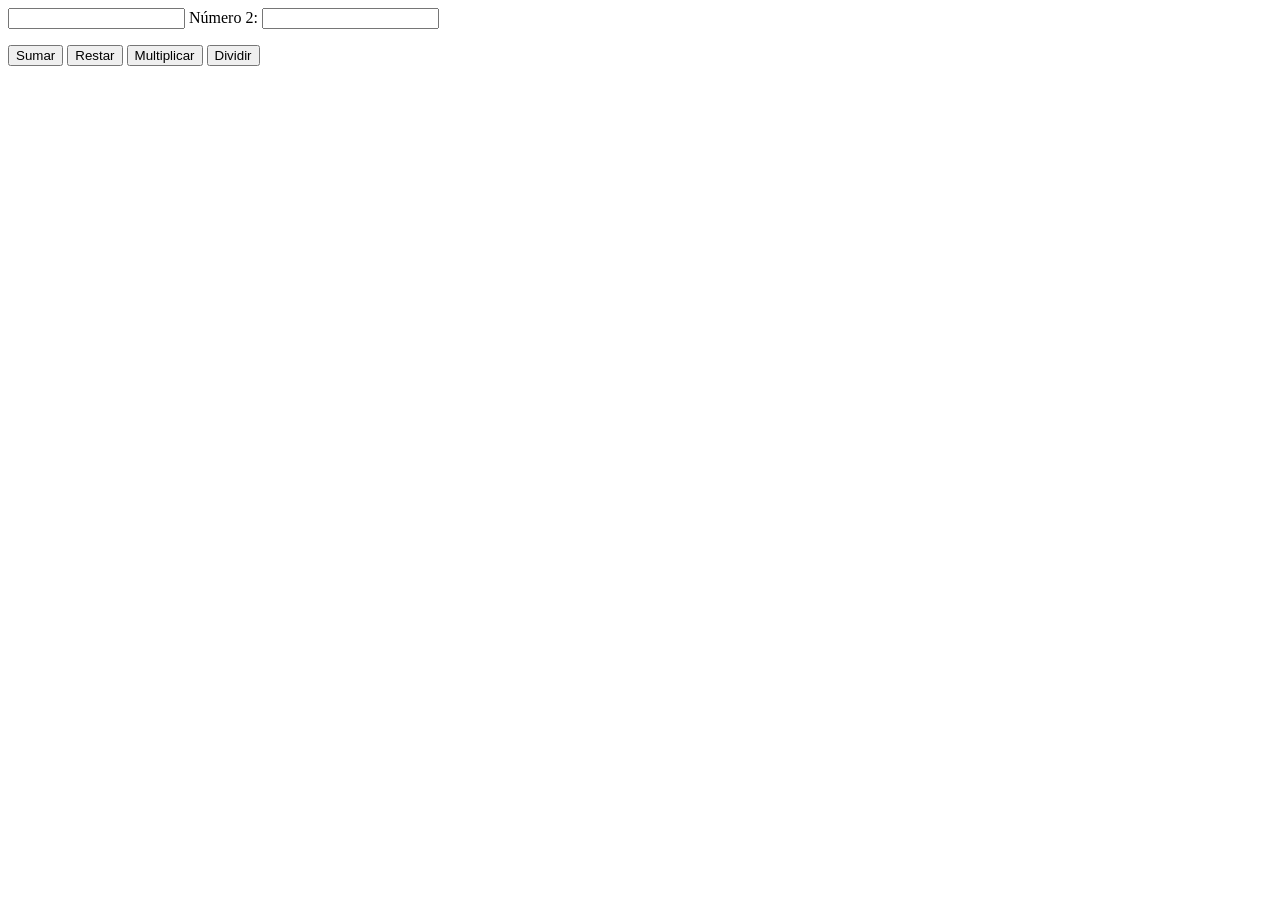
==== index.html @ f5571d43 "metodos" ====
<html lang="en">
    <body>
        <form action="#">
            <input type="number" id="numero_1"
            name="numero_1">
            <label for="numero_2">Número 2:</label>
            <input type="number" id="numero_2"
            name="numero_2">
            <p id="resultado"></p>
            <button type="button" id="btnSuma">Sumar</button>
            <button type="button" id="btnResta">Restar</button>
            <button type="button"
            id="btnMultiplica">Multiplicar</button>
            <button type="button" id="btnDivide">Dividir</button>
        </form>
        <script src="funciones.js"></script>
    </body>
</html>
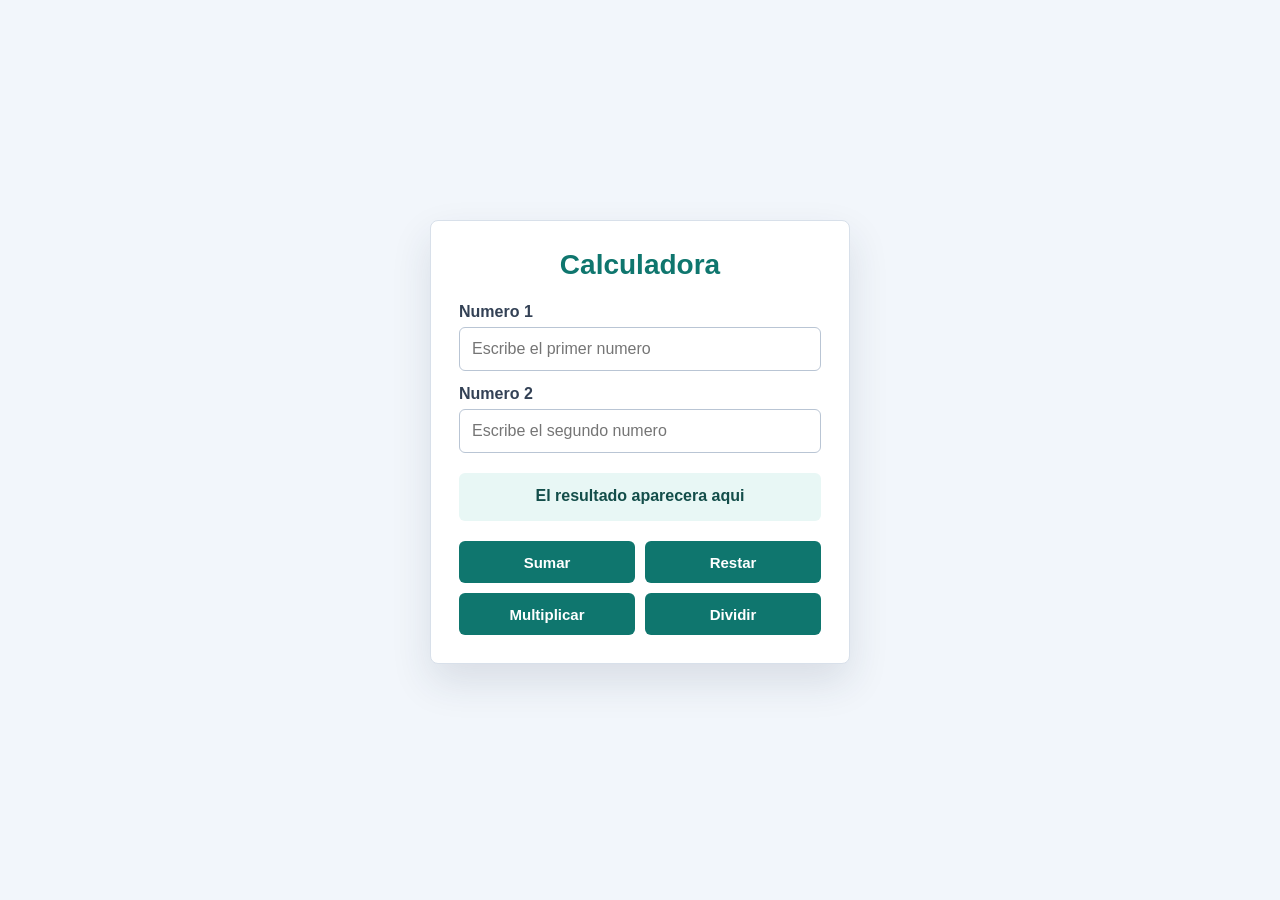
==== commit fe77fcc8: "metodo" ====
--- a/index.html
+++ b/index.html
@@ -1,18 +1,30 @@
-<html lang="en">
+<html lang="es">
+    <head>
+        <title>Calculadora</title>
+        <link rel="stylesheet" href="styles.css">
+    </head>
     <body>
-        <form action="#">
-            <input type="number" id="numero_1"
-            name="numero_1">
-            <label for="numero_2">Número 2:</label>
-            <input type="number" id="numero_2"
-            name="numero_2">
-            <p id="resultado"></p>
-            <button type="button" id="btnSuma">Sumar</button>
-            <button type="button" id="btnResta">Restar</button>
-            <button type="button"
-            id="btnMultiplica">Multiplicar</button>
-            <button type="button" id="btnDivide">Dividir</button>
-        </form>
+        <main class="contenedor">
+            <form class="tarjeta" action="#">
+                <h1>Calculadora</h1>
+
+                <label for="numero_1">Numero 1</label>
+                <input type="number" id="numero_1" name="numero_1" placeholder="Escribe el primer numero">
+
+                <label for="numero_2">Numero 2</label>
+                <input type="number" id="numero_2" name="numero_2" placeholder="Escribe el segundo numero">
+
+                <p class="resultado" id="resultado">El resultado aparecera aqui</p>
+
+                <div class="botones">
+                    <button type="button" id="btnSuma">Sumar</button>
+                    <button type="button" id="btnResta">Restar</button>
+                    <button type="button" id="btnMultiplica">Multiplicar</button>
+                    <button type="button" id="btnDivide">Dividir</button>
+                </div>
+            </form>
+        </main>
+
         <script src="funciones.js"></script>
     </body>
-</html>+</html>
--- a/styles.css
+++ b/styles.css
@@ -0,0 +1,104 @@
+* {
+    box-sizing: border-box;
+}
+
+body {
+    margin: 0;
+    min-height: 100vh;
+    font-family: Arial, Helvetica, sans-serif;
+    background: #f2f6fb;
+    color: #172033;
+}
+
+.contenedor {
+    min-height: 100vh;
+    display: flex;
+    align-items: center;
+    justify-content: center;
+    padding: 24px;
+}
+
+.tarjeta {
+    width: 100%;
+    max-width: 420px;
+    padding: 28px;
+    background: #ffffff;
+    border: 1px solid #d8e0ea;
+    border-radius: 8px;
+    box-shadow: 0 18px 40px rgba(35, 49, 78, 0.12);
+}
+
+h1 {
+    margin: 0 0 22px;
+    text-align: center;
+    font-size: 28px;
+    color: #0f766e;
+}
+
+label {
+    display: block;
+    margin: 14px 0 6px;
+    font-weight: bold;
+    color: #334155;
+}
+
+input {
+    width: 100%;
+    padding: 12px;
+    border: 1px solid #b9c5d4;
+    border-radius: 6px;
+    font-size: 16px;
+    outline: none;
+}
+
+input:focus {
+    border-color: #0f766e;
+    box-shadow: 0 0 0 3px rgba(15, 118, 110, 0.16);
+}
+
+.botones {
+    display: grid;
+    grid-template-columns: repeat(2, 1fr);
+    gap: 10px;
+}
+
+button {
+    min-height: 42px;
+    border: 0;
+    border-radius: 6px;
+    background: #0f766e;
+    color: #ffffff;
+    font-size: 15px;
+    font-weight: bold;
+    cursor: pointer;
+}
+
+button:hover {
+    background: #115e59;
+}
+
+.boton-principal {
+    width: 100%;
+    margin-top: 18px;
+}
+
+.resultado {
+    min-height: 48px;
+    margin: 20px 0;
+    padding: 14px;
+    border-radius: 6px;
+    background: #e8f7f5;
+    color: #134e4a;
+    text-align: center;
+    font-weight: bold;
+}
+
+@media (max-width: 420px) {
+    .tarjeta {
+        padding: 22px;
+    }
+
+    .botones {
+        grid-template-columns: 1fr;
+    }
+}
